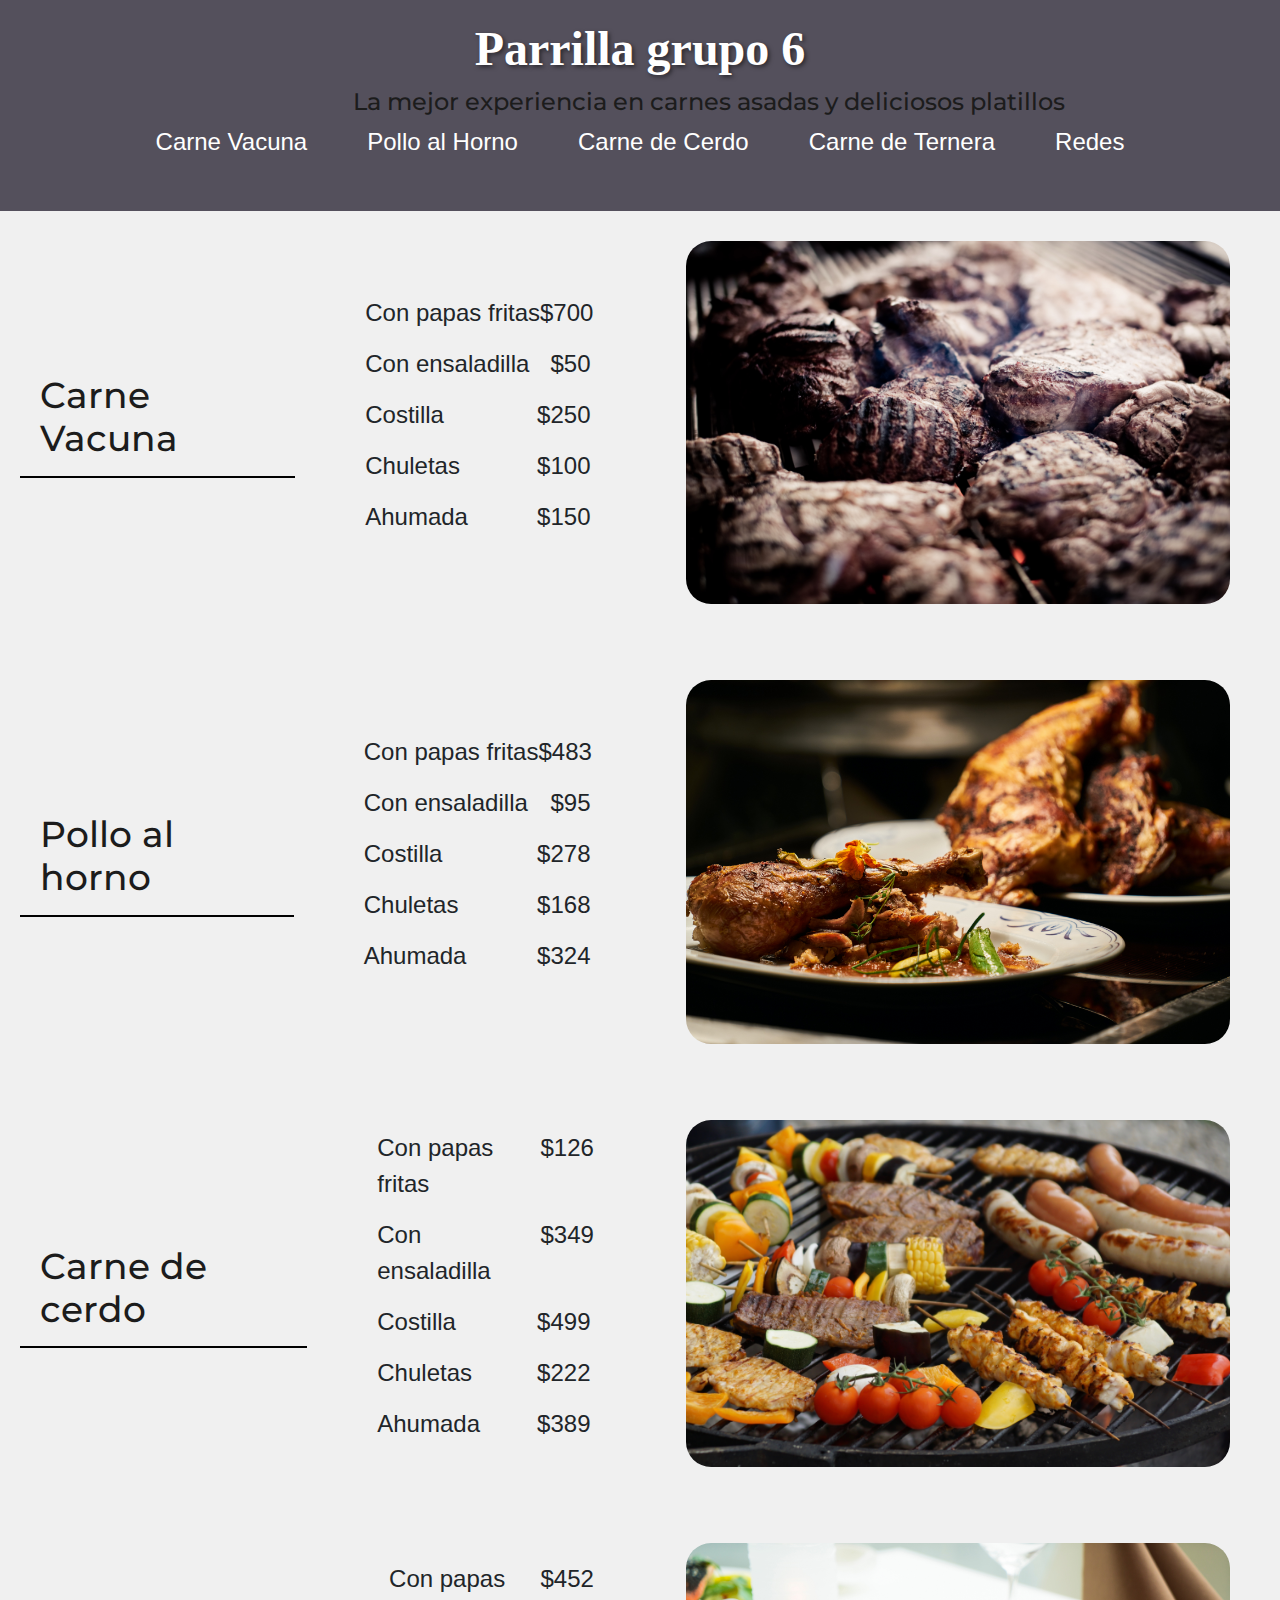
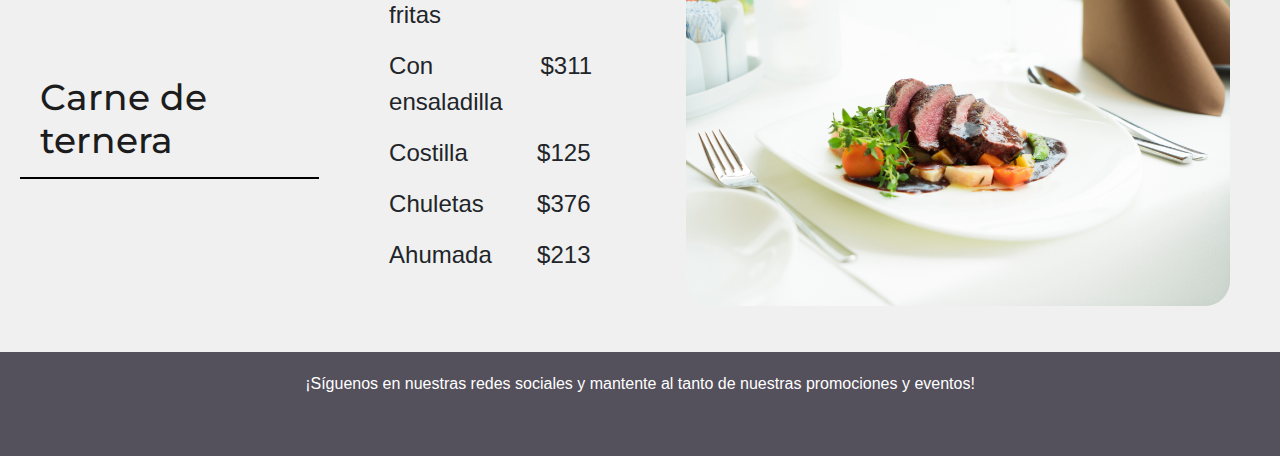
==== Carta Resto-Bar 1/index.html @ a9b024bf "Add files via upload" ====
<!DOCTYPE html>
<html lang="en">
<head>
  <meta charset="UTF-8">
  <meta http-equiv="X-UA-Compatible" content="IE=edge">
  <meta name="viewport" content="width=device-width, initial-scale=1.0">
  <link rel="stylesheet" href="./style.css">
  <link rel="stylesheet" href="https://maxcdn.bootstrapcdn.com/bootstrap/4.5.2/css/bootstrap.min.css">
  <link rel="stylesheet" href="https://use.fontawesome.com/releases/v5.15.4/css/all.css" integrity="sha384-DyZ88mC6Up2uqS4h/KRgHuoeGwBcD4Ng9SiP4dIRy0EXTlnuz47vAwmeGwVChigm" crossorigin="anonymous">
  <link href="https://fonts.googleapis.com/css2?family=Montserrat:wght@400;700&display=swap" rel="stylesheet">
  <script src="Javascript.js"></script>

  <title>Parrilla grupo 6</title>
</head>
<body>
<header class="header-content">
    <h1>Parrilla grupo 6</h1>
    <h4>La mejor experiencia en carnes asadas y deliciosos platillos</h4>
    <nav>
      <ul>
        <li><a href="#carne-vacuna">Carne Vacuna</a></li>
        <li><a href="#pollo-al-horno">Pollo al Horno</a></li>
        <li><a href="#carne-cerdo">Carne de Cerdo</a></li>
        <li><a href="#carne-ternera">Carne de Ternera</a></li>
        <li><a href="#footer">Redes</a></li>
      </ul>
    </nav>
</header>
  <main id="menu">
  <article class="item" id="carne-vacuna">
    <section class="info">
      <h4>Carne Vacuna</h4>
      <ul>
        <li>
          <span class="titulo">Con papas fritas</span>
          <span class="precio">$700</span>
        </li>
        <li>
          <span class="titulo">Con ensaladilla</span>
          <span class="precio">$50</span>
        </li>
        <li>
          <span class="titulo">Costilla</span>
          <span class="precio">$250</span>
        </li>
        <li>
          <span class="titulo">Chuletas</span>
          <span class="precio">$100</span>
        </li>
        <li>
          <span class="titulo">Ahumada</span>
          <span class="precio">$150</span>
        </li>
      </ul>
    </section>
    <figure class="img-wrapper">
      <img src="./assets/img/pexels-rene-asmussen-1327344.jpg" alt="Carne de ternera" />
    </figure>
  </article>
  <article class="item" id="pollo-al-horno">
    <section class="info">
      <h4>Pollo al horno</h4>
		<ul>
		  <li>
			<span class="titulo">Con papas fritas</span>
			<span class="precio">$483</span>
		  </li>
		  <li>
			<span class="titulo">Con ensaladilla</span>
			<span class="precio">$95</span>
		  </li>
		  <li>
			<span class="titulo">Costilla</span>
			<span class="precio">$278</span>
		  </li>
		  <li>
			<span class="titulo">Chuletas</span>
			<span class="precio">$168</span>
		  </li>
		  <li>
			<span class="titulo">Ahumada</span>
			<span class="precio">$324</span>
		  </li>
		</ul>
    </section>
    <figure class="img-wrapper">
      <img src="./assets/img/pexels-engin-akyurt-2673353.jpg" alt="Carne de pollo" />
    </figure>
  </article>
  <article class="item" id="carne-cerdo">
    <section class="info">
      <h4>Carne de cerdo</h4>
		<ul>
		  <li>
			<span class="titulo">Con papas fritas</span>
			<span class="precio">$126</span>
		  </li>
		  <li>
			<span class="titulo">Con ensaladilla</span>
			<span class="precio">$349</span>
		  </li>
		  <li>
			<span class="titulo">Costilla</span>
			<span class="precio">$499</span>
		  </li>
		  <li>
			<span class="titulo">Chuletas</span>
			<span class="precio">$222</span>
		  </li>
		  <li>
			<span class="titulo">Ahumada</span>
			<span class="precio">$389</span>
		  </li>
		</ul>
    </section>
    <figure class="img-wrapper">
      <img src="./assets/img/pexels-pixabay-533325.jpg" alt="Carne con papas" />
    </figure>
  </article>
  <article class="item" id="carne-ternera">
    <section class="info">
      <h4>Carne de ternera</h4>
      <ul>
      <li>
        <span class="titulo">Con papas fritas</span>
        <span class="precio">$452</span>
      </li>
      <li>
        <span class="titulo">Con ensaladilla</span>
        <span class="precio">$311</span>
      </li>
      <li>
        <span class="titulo">Costilla</span>
        <span class="precio">$125</span>
      </li>
      <li>
        <span class="titulo">Chuletas</span>
        <span class="precio">$376</span>
      </li>
      <li>
        <span class="titulo">Ahumada</span>
        <span class="precio">$213</span>
      </li>
    </ul>
    </section>
    <figure class="img-wrapper">
      <img src="./assets/img/pexels-terje-sollie-299348.jpg" alt="Vegetales asados" />
    </figure>
  </article>  		 
  </main>
  <footer id="footer">
    <p>¡Síguenos en nuestras redes sociales y mantente al tanto de nuestras promociones y eventos!</p>
    <div class="social-buttons">
      <a href="https://www.facebook.com" target="_blank" class="btn btn-social-icon btn-facebook">
        <i class="fab fa-facebook-f"></i>
      </a>
      <a href="https://www.instagram.com" target="_blank" class="btn btn-social-icon btn-instagram">
        <i class="fab fa-instagram"></i>
      </a>
      <a href="https://www.twitter.com" target="_blank" class="btn btn-social-icon btn-twitter">
        <i class="fab fa-twitter"></i>
      </a>
    </div>
    
</footer>
</body>
</html>
---- Carta Resto-Bar 1/style.css ----
body {
  margin: 0;
}

.item {
  display: flex;
  justify-content: space-between;
  padding: 30px 50px 30px 20px;
  background-color: #f0f0f0;
}

.info {
  padding-right: 75px;
  width: 55%;
  display: flex;
  align-items: center;
}

.info h4 {
  padding-left: 20px;
  margin-bottom: 10px;
  font-size: 36px;
  padding-bottom: 15px;
  border-bottom: 2px solid #000000; 
}

.info ul {
  margin-top: 0;
}

li {
  display: flex;
  justify-content: space-between;
  font-size: 24px;
  padding-bottom: 15px;
  padding-left: 20px;
  padding-right: 20px;
}

li .precio {
  display: inline-block;
  text-align: right;
  min-width: 50px;
  flex: 1;
}

.img-wrapper {
  width: 45%;
}

.img-wrapper img {
  width: 100%;
  height: 100%;
  object-fit: cover;
  border-radius: 25px;
}

header {
  background-color: rgb(84, 80, 92);
  padding: 20px;
  text-align: center;
}

header h1 {
  font-size: 48px;
  margin-bottom: 10px;
  color: #ffffff;
  font-weight: bold;
  text-shadow: 2px 2px 4px rgba(0, 0, 0, 0.5);
  font-family: serif;
}

header h3 {
  font-size: 24px;
  margin-bottom: 20px;
  color: #ffffff;
  font-weight: lighter;
  text-shadow: 1px 1px 2px rgba(0, 0, 0, 0.5);
}

nav ul {
  list-style-type: none;
  padding: 0;
  display: flex;
  justify-content: center;
}

nav li {
  margin: 0 10px;
}

nav a {
  color: #ffffff;
  text-decoration: none;
}

nav a:hover {
  text-decoration: underline;
}

footer {
  background-color: rgb(84, 80, 92);
  padding: 20px;
  text-align: center;
  color: #ffffff;
}

.social-buttons a {
  color: #ffffff;
  text-decoration: none;
  margin: 0 10px;
}

.social-buttons a:hover {
  text-decoration: underline;
}

h1, h2, h4 {
  font-family: 'Montserrat', sans-serif;
}

h1 {
  font-size: 48px;
  font-weight: 700;
  color: #3c3c3c;
}

h2 {
  font-size: 36px;
  font-weight: 700;
  color: #2c2c2c;
}

h4 {
  font-size: 24px;
  font-weight: 400;
  color: #1c1c1c;
  margin-right: 10px;
  padding-left: 12%;
}


@media (max-width: 600px) {
  .item {
    flex-direction: column;
  }
  .item .info,
  .item .img-wrapper {
    width: 100%;
  }
}
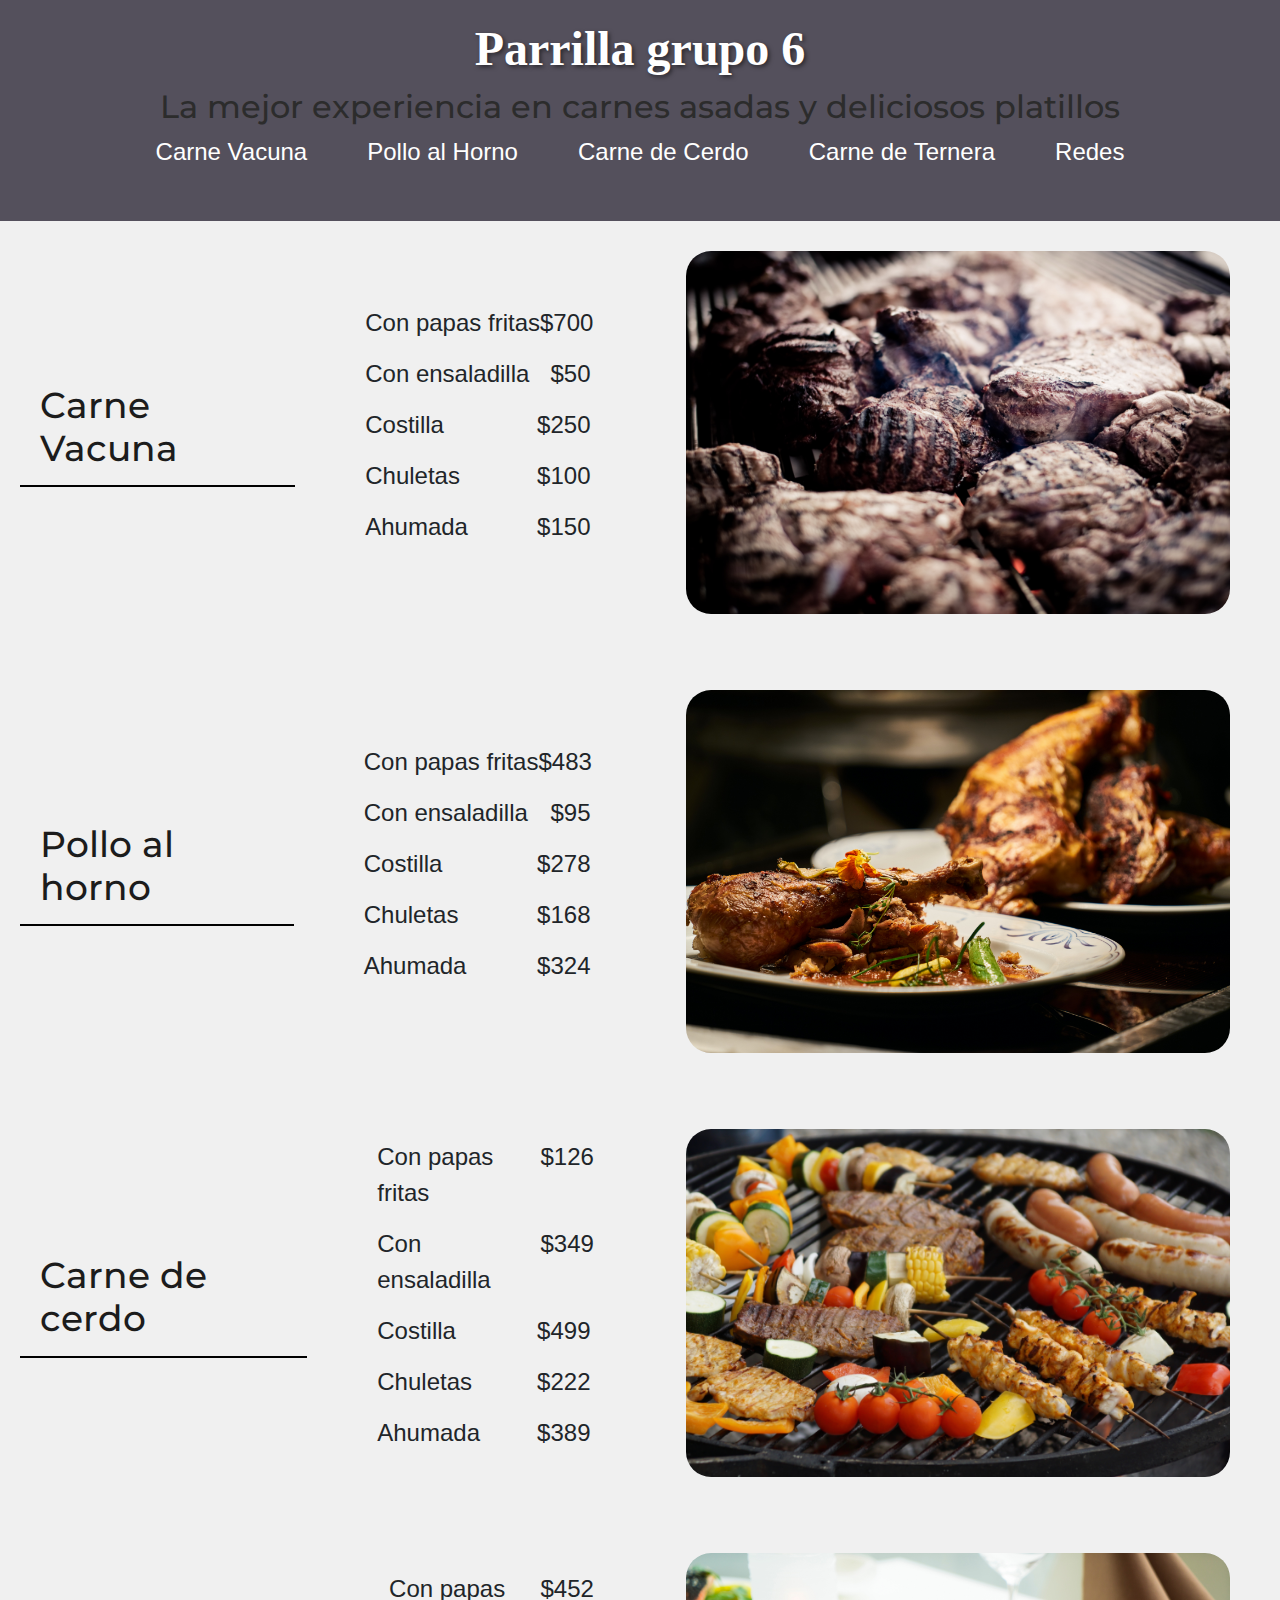
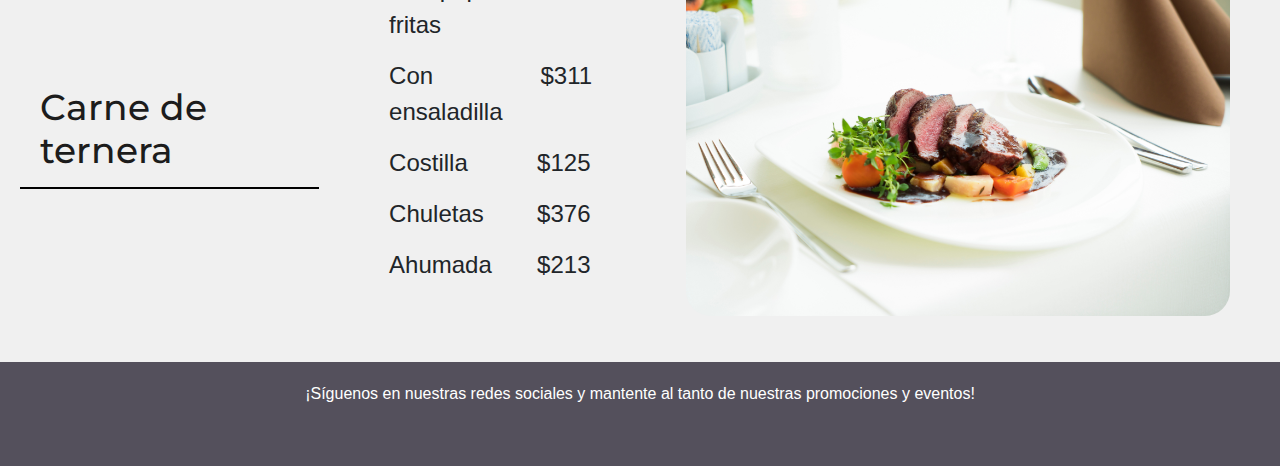
==== commit 9f6060da: "Update index.html" ====
--- a/Carta Resto-Bar 1/index.html
+++ b/Carta Resto-Bar 1/index.html
@@ -8,14 +8,12 @@
   <link rel="stylesheet" href="https://maxcdn.bootstrapcdn.com/bootstrap/4.5.2/css/bootstrap.min.css">
   <link rel="stylesheet" href="https://use.fontawesome.com/releases/v5.15.4/css/all.css" integrity="sha384-DyZ88mC6Up2uqS4h/KRgHuoeGwBcD4Ng9SiP4dIRy0EXTlnuz47vAwmeGwVChigm" crossorigin="anonymous">
   <link href="https://fonts.googleapis.com/css2?family=Montserrat:wght@400;700&display=swap" rel="stylesheet">
-  <script src="Javascript.js"></script>
-
   <title>Parrilla grupo 6</title>
 </head>
 <body>
 <header class="header-content">
     <h1>Parrilla grupo 6</h1>
-    <h4>La mejor experiencia en carnes asadas y deliciosos platillos</h4>
+    <h2>La mejor experiencia en carnes asadas y deliciosos platillos</h2>
     <nav>
       <ul>
         <li><a href="#carne-vacuna">Carne Vacuna</a></li>
